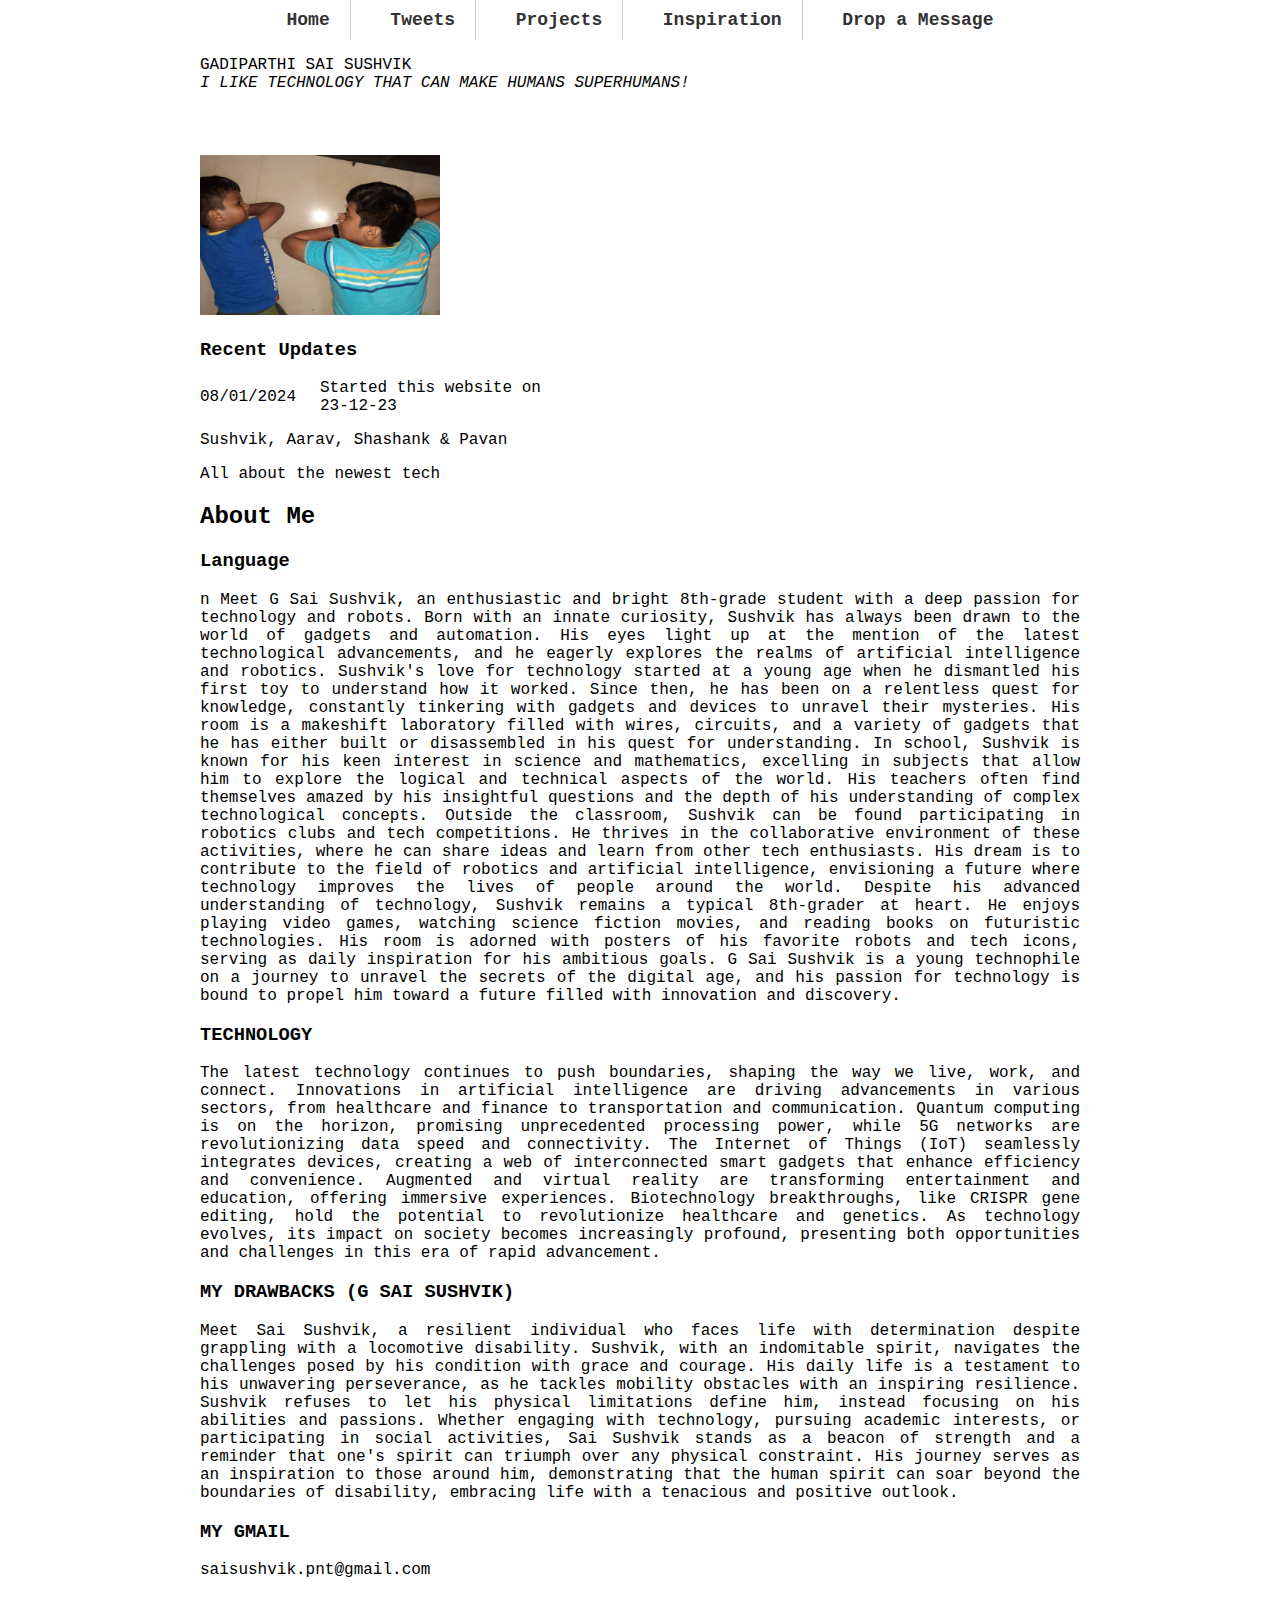
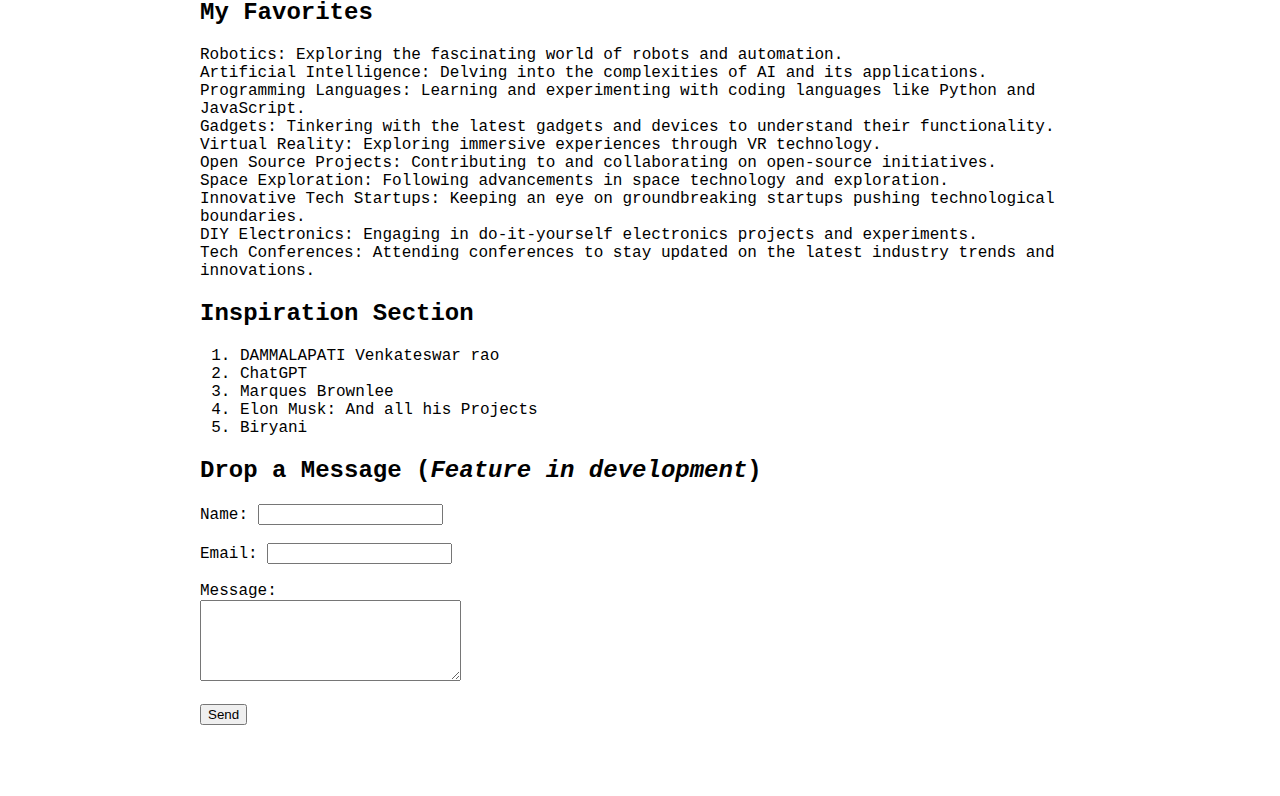
==== index.html @ b5913044 "Update index.html" ====
<!DOCTYPE html>

<html lang="en">
    <head>
        <title>Sushvik Gadiparthi who is born on 12 july 2009</title>
        <!-- ADD IMAGE -->
        <link rel="shortcut icon" href="images/family.png" type="image/png">
        <link rel="stylesheet" href="style.css">
        <style>
            body {
                font-family: 'Monaco', monospace;
            }
        </style>
        
    </head>

    <body>
    



    <!-- ADD SECTIONS AS DESCRIBED ABOVE -->
    <header>
    <nav>
      <ul>
        <li><a href="#home">Home</a></li>
        <li><a href="#tweets">Tweets</a></li>
        <li><a href="#projects">Projects</a></li>
        <li><a href="#inspiration">Inspiration</a></li>
        <li><a href="#message">Drop a Message</a></li>
      </ul>
    </nav>
    </header>
   
    
    <!-- HOME SECTION -->
    <section id="home">
        <!-- <h2>Home</h2> -->
      
        
          
          <!-- <h3>Introduction</h3> -->
          <p>
              GADIPARTHI SAI SUSHVIK <br>
           <em>I LIKE TECHNOLOGY THAT CAN MAKE HUMANS SUPERHUMANS!</em> 
          </p>
        </div>
      
        <div class="social-media">
          <!-- <h3>Social Media</h3> -->
          <ul class="social-media">
            <li><a href="https://twitter.com/sha0nk" style="background-image: url('Images/twitter.png')"><span class="sr-only">Twitter</span></a></li>
            <li><a href="https://github.com/shashankyld" style="background-image: url('Images/github.png')"><span class="sr-only">GitHub</span></a></li>
            <li><a href="https://www.linkedin.com/in/shashank-dammalapati-03169b145/" style="background-image: url('Images/linkedin.png')"><span class="sr-only">LinkedIn</span></a></li>
            <li><a href="https://www.instagram.com/shashank4pi/" style="background-image: url('Images/instagram.png')"><span class="sr-only">Instagram</span></a></li>
            <li><a href="https://open.spotify.com/show/6cfYcoQQenVXiGFyxjWpWr" style="background-image: url('Images/spotify.png')"><span class="sr-only">Spotify</span></a></li>
          </ul>
          
        </div>
      <img src="images/family.jpg" alt="Family" class="profile-image" width="240" height="160">

      <!-- Add an image -->

      

        <div class="timeline">
          <h3>Recent Updates</h3>
          <ul>
            <li>
              <span class="date">08/01/2024 </span> <br>
              <p>Started this website on<br> 23-12-23
            </li>
            
          </ul>
        </div>
      
        
         
          <ul>
            <li>
              
                
            

                  


              

    
   
     
    </div>
    <p class="authors">Sushvik, Aarav, Shashank & Pavan</p>
    <p class="description">All about the newest tech</p>
  </div>
</li>

              </div>
            </li>
            <li>
              
           
                
           
              </div>
            </li>
            <li>
              
             
              
        
            </li>
          </ul>
        </div>
        </section>

        <!-- TWEETS SECTION  -->

<!--         <section id="tweets">
            <h2>Tweets</h2>
            <div class="tweet">
              <img src="https://placehold.it/50x50" alt="Twitter profile picture">
              <div class="tweet-content">
                <p class="tweet-text">Lorem ipsum dolor sit amet, consectetur adipiscing elit. Sed ac velit enim. Morbi ac lorem sapien.</p>
                <p class="tweet-date">April 5, 2023</p>
              </div>
            </div>
            <div class="tweet">
              <img src="https://placehold.it/50x50" alt="Twitter profile picture">
              <div class="tweet-content">
                <p class="tweet-text">Pellentesque mollis lobortis augue, nec eleifend augue iaculis in. Praesent tincidunt enim elit, a tincidunt ex mollis vel.</p>
                <p class="tweet-date">April 3, 2023</p>
              </div>
            </div>
          </section>
 -->
<section id="About Me">
    <h2>About Me</h2>
    <div class="About Me">
        <h3>Language </h3>
        <p class="text"> n
            Meet G Sai Sushvik, an enthusiastic and bright 8th-grade student with a deep passion for technology and robots. Born with an innate curiosity, Sushvik has always been drawn to the world of gadgets and automation. His eyes light up at the mention of the latest technological advancements, and he eagerly explores the realms of artificial intelligence and robotics.

Sushvik's love for technology started at a young age when he dismantled his first toy to understand how it worked. Since then, he has been on a relentless quest for knowledge, constantly tinkering with gadgets and devices to unravel their mysteries. His room is a makeshift laboratory filled with wires, circuits, and a variety of gadgets that he has either built or disassembled in his quest for understanding.

In school, Sushvik is known for his keen interest in science and mathematics, excelling in subjects that allow him to explore the logical and technical aspects of the world. His teachers often find themselves amazed by his insightful questions and the depth of his understanding of complex technological concepts.

Outside the classroom, Sushvik can be found participating in robotics clubs and tech competitions. He thrives in the collaborative environment of these activities, where he can share ideas and learn from other tech enthusiasts. His dream is to contribute to the field of robotics and artificial intelligence, envisioning a future where technology improves the lives of people around the world.

Despite his advanced understanding of technology, Sushvik remains a typical 8th-grader at heart. He enjoys playing video games, watching science fiction movies, and reading books on futuristic technologies. His room is adorned with posters of his favorite robots and tech icons, serving as daily inspiration for his ambitious goals.

G Sai Sushvik is a young technophile on a journey to unravel the secrets of the digital age, and his passion for technology is bound to propel him toward a future filled with innovation and discovery.
        </p>
        <h3>TECHNOLOGY</h3>
        <p class="text" >
            The latest technology continues to push boundaries, shaping the way we live, work, and connect. Innovations in artificial intelligence are driving advancements in various sectors, from healthcare and finance to transportation and communication. Quantum computing is on the horizon, promising unprecedented processing power, while 5G networks are revolutionizing data speed and connectivity. The Internet of Things (IoT) seamlessly integrates devices, creating a web of interconnected smart gadgets that enhance efficiency and convenience. Augmented and virtual reality are transforming entertainment and education, offering immersive experiences. Biotechnology breakthroughs, like CRISPR gene editing, hold the potential to revolutionize healthcare and genetics. As technology evolves, its impact on society becomes increasingly profound, presenting both opportunities and challenges in this era of rapid advancement.

            

            
        </p>
        <h3>MY DRAWBACKS (G SAI SUSHVIK)</h3>
        <p class="text">
           Meet Sai Sushvik, a resilient individual who faces life with determination despite grappling with a locomotive disability. Sushvik, with an indomitable spirit, navigates the challenges posed by his condition with grace and courage. His daily life is a testament to his unwavering perseverance, as he tackles mobility obstacles with an inspiring resilience. Sushvik refuses to let his physical limitations define him, instead focusing on his abilities and passions. Whether engaging with technology, pursuing academic interests, or participating in social activities, Sai Sushvik stands as a beacon of strength and a reminder that one's spirit can triumph over any physical constraint. His journey serves as an inspiration to those around him, demonstrating that the human spirit can soar beyond the boundaries of disability, embracing life with a tenacious and positive outlook.
        </p>
        <h3>MY GMAIL</h3>
        <p class="text">
            saisushvik.pnt@gmail.com
           </p>
    </div>
</section>


<!-- MY FAVORITES SECTION -->
<section id="favorites">
    <h2>My Favorites</h2>
    <div class="favorites-list">
        <ul>
            <li>Robotics: Exploring the fascinating world of robots and automation.</li>
            <li>Artificial Intelligence: Delving into the complexities of AI and its applications.</li>
            <li>Programming Languages: Learning and experimenting with coding languages like Python and JavaScript.</li>
            <li>Gadgets: Tinkering with the latest gadgets and devices to understand their functionality.</li>
            <li>Virtual Reality: Exploring immersive experiences through VR technology.</li>
            <li>Open Source Projects: Contributing to and collaborating on open-source initiatives.</li>
            <li>Space Exploration: Following advancements in space technology and exploration.</li>
            <li>Innovative Tech Startups: Keeping an eye on groundbreaking startups pushing technological boundaries.</li>
            <li>DIY Electronics: Engaging in do-it-yourself electronics projects and experiments.</li>
            <li>Tech Conferences: Attending conferences to stay updated on the latest industry trends and innovations.</li>
        </ul>
    </div>
</section>

          
        
    <!-- INSPIRATION SECTION  -->
    <section id="inspiration">
        <h2>Inspiration Section</h2>
        <ol>
          <li>DAMMALAPATI Venkateswar rao</li>
          <li>ChatGPT</li>
          <li>Marques Brownlee</li>
          <li>Elon Musk: And all his Projects</li>
          <li>Biryani</li>
        </ol>
      </section>
      
<!-- DROP A MESSAGE SECTION  -->
<section id="message">
    <h2>Drop a Message (<em>Feature in development</em>) </h2>
    <form action="send_email.php" method="post">
        <label for="name">Name:</label>
        <input type="text" id="name" name="name" required><br><br>
        <label for="email">Email:</label>
        <input type="email" id="email" name="email" required><br><br>
        <label for="message">Message:</label><br>
        <textarea id="message" name="message" rows="5" cols="30" required></textarea><br><br>
        <input type="submit" value="Send">
    </form>
</section>


    </body>

</html>
---- style.css ----
body {
  /* margin-top: 100px; */
  margin:0 200px;
}

.intro {
  margin-top: 20px;

}

p {
  text-align: justify;
}

nav ul {
    list-style: none;
    margin: 0;
    padding: 0;
    text-align: center;
  }
  
  nav li {
    display: inline-block;
    margin: 0 10px;
    border-right: 1px solid #ccc;
    padding-right: 10px;
  }
  
  nav li:last-child {
    border-right: none;
    padding-right: 0;
  }
  
  nav a {
    display: block;
    text-decoration: none;
    color: #333;
    font-size: 18px;
    font-weight: bold;
    padding: 10px;
    border-radius: 5px;
  }
  
  nav a:hover {
    background-color: #333;
    color: #fff;
  }
  
  .intro {
    display: flex;
    align-items: normal;
  }
  
  .intro img {
    height: auto; 
    width: 50px; /* set the size of the image */
    
    margin-right: 20px; /* add some margin to the right to separate the image from the text */
  }


  .social-media {
    display: flex;
    flex-direction: row;
  }
  
  ul {
    list-style-type: none;
    margin: 10;
    padding: 0;
  }
  
  li {
    margin-right: 20px;
  }
  
  .social-media li {
    display: inline-block;
    margin: 10 0px;
  }
  
  .social-media a {
    display: block;
    width: 15px;
    height: 15px;
    background-repeat: no-repeat;
    background-size: contain;
    text-indent: -9999px;
  }
  
  .social-media a:hover {
    opacity: 0.7;
  }
  

  /* .sr-only {
    position: absolute !important;
    height: 1px;
    width: 1px;
    overflow: hidden;
    clip: rect(1px, 1px, 1px, 1px);
    white-space: nowrap;
  }
   */

  .timeline li {
    display: block;
    margin-bottom: 8px; /* optional spacing between items */
  }
  
  .timeline li * {
    display: inline-block;
  }
  
  .timeline li p {
    margin: 0; /* set margin to 0 */
  }

  .timeline li {
  display: flex;
  align-items: center;
  margin-bottom: 10px;
}

.timeline li .date {
  flex: 0 0 100px;
}

.timeline li p {
  margin-left: 20px;
}

  .paper-details {
    display: inline-block;
    width: calc(100% - 150px); /* adjust the width as per your requirements */
    vertical-align: top;
  }
  
  .paper-image {
    display: inline-block;
    width: 150px; /* adjust the width as per your requirements */
    vertical-align: top;
  }
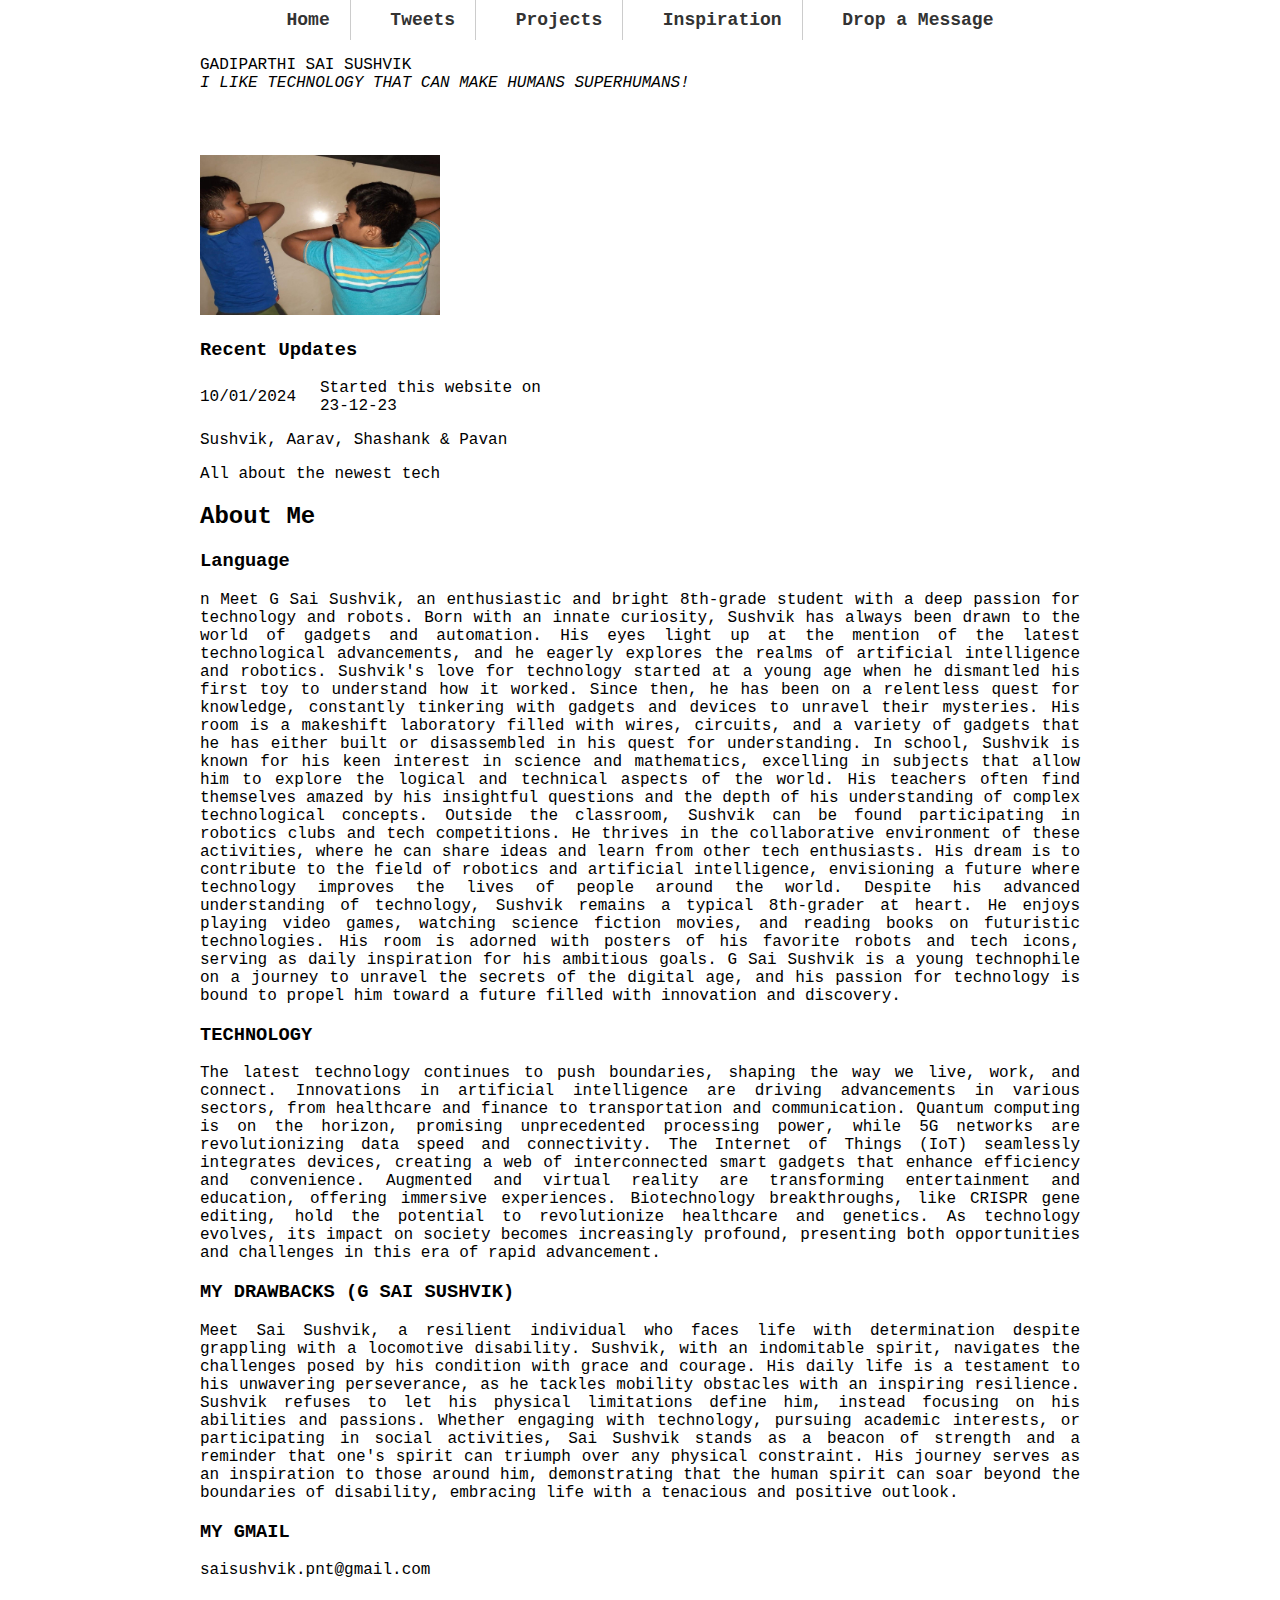
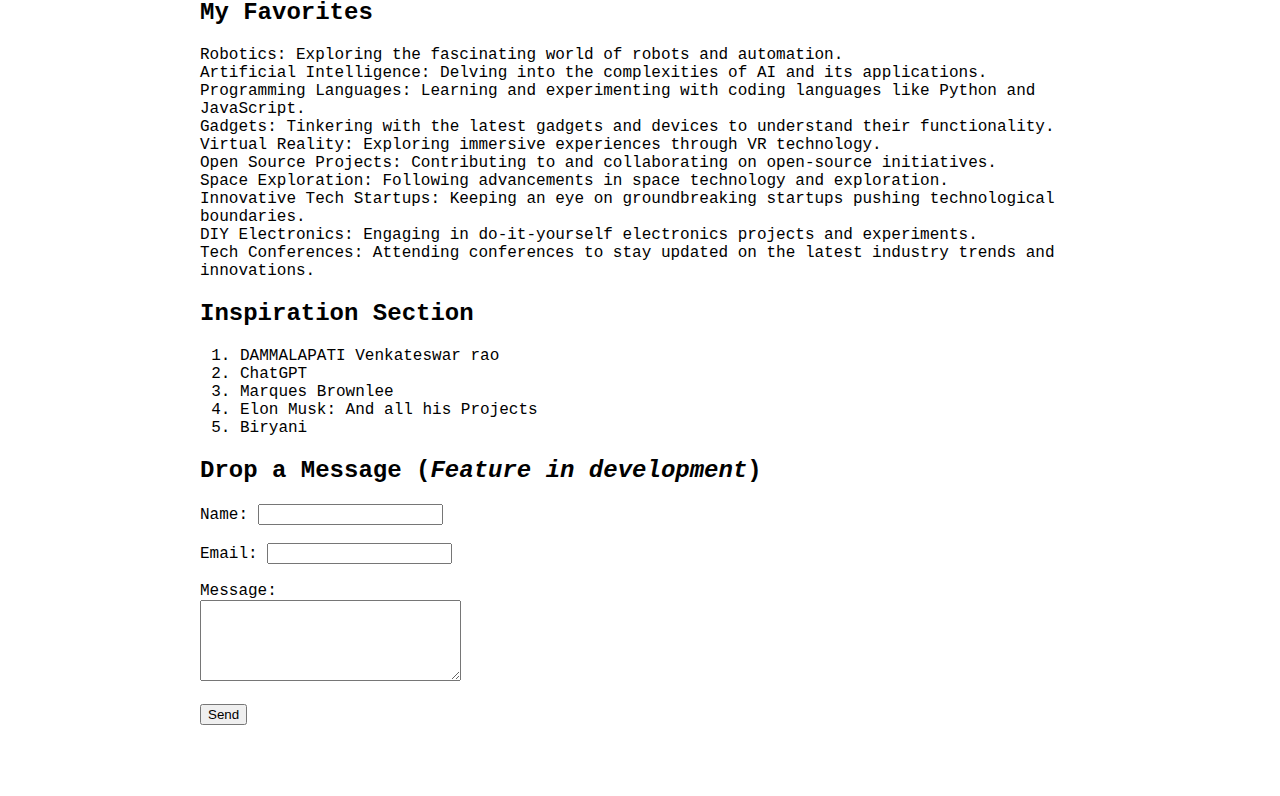
==== commit 14cdef65: "Update index.html" ====
--- a/index.html
+++ b/index.html
@@ -69,7 +69,7 @@
           <h3>Recent Updates</h3>
           <ul>
             <li>
-              <span class="date">08/01/2024 </span> <br>
+              <span class="date">10/01/2024 </span> <br>
               <p>Started this website on<br> 23-12-23
             </li>
             
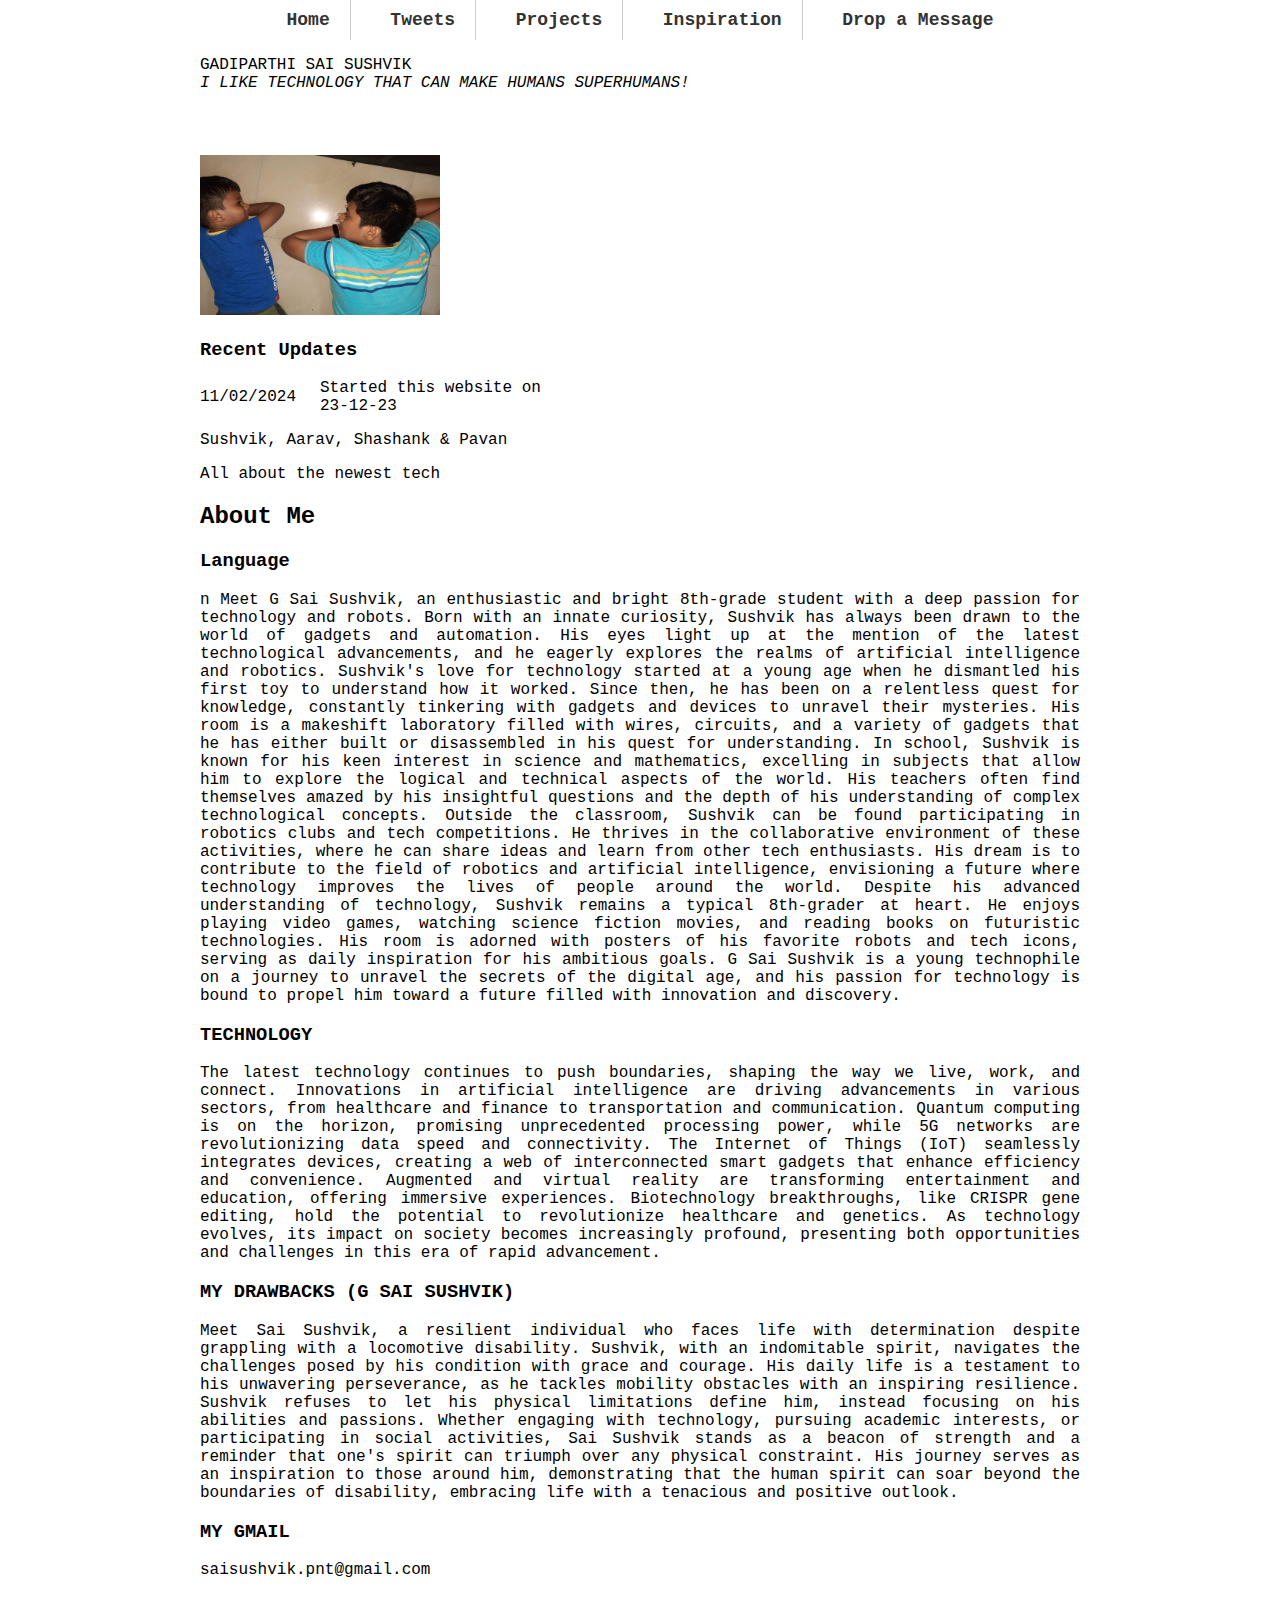
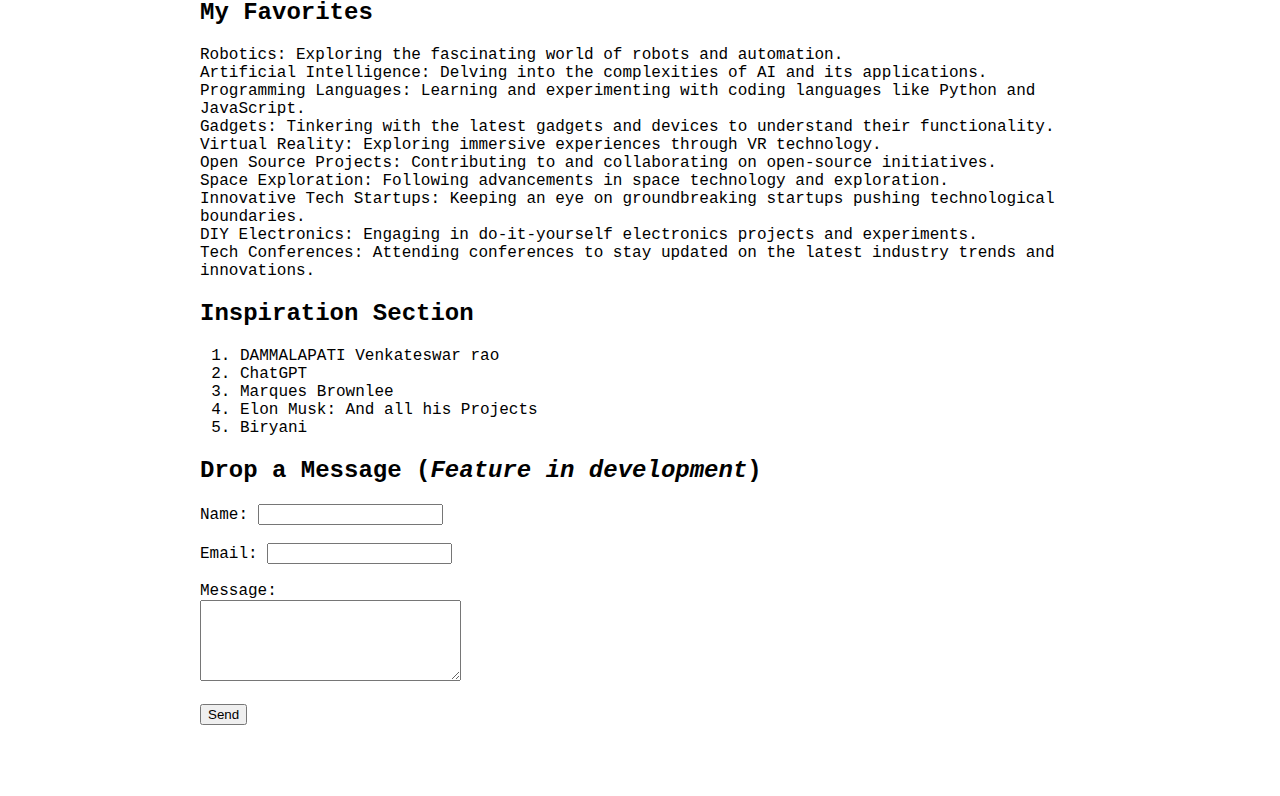
==== commit 3eb498f6: "Update index.html on (11/02/24)" ====
--- a/index.html
+++ b/index.html
@@ -69,7 +69,7 @@
           <h3>Recent Updates</h3>
           <ul>
             <li>
-              <span class="date">10/01/2024 </span> <br>
+              <span class="date">11/02/2024 </span> <br>
               <p>Started this website on<br> 23-12-23
             </li>
             
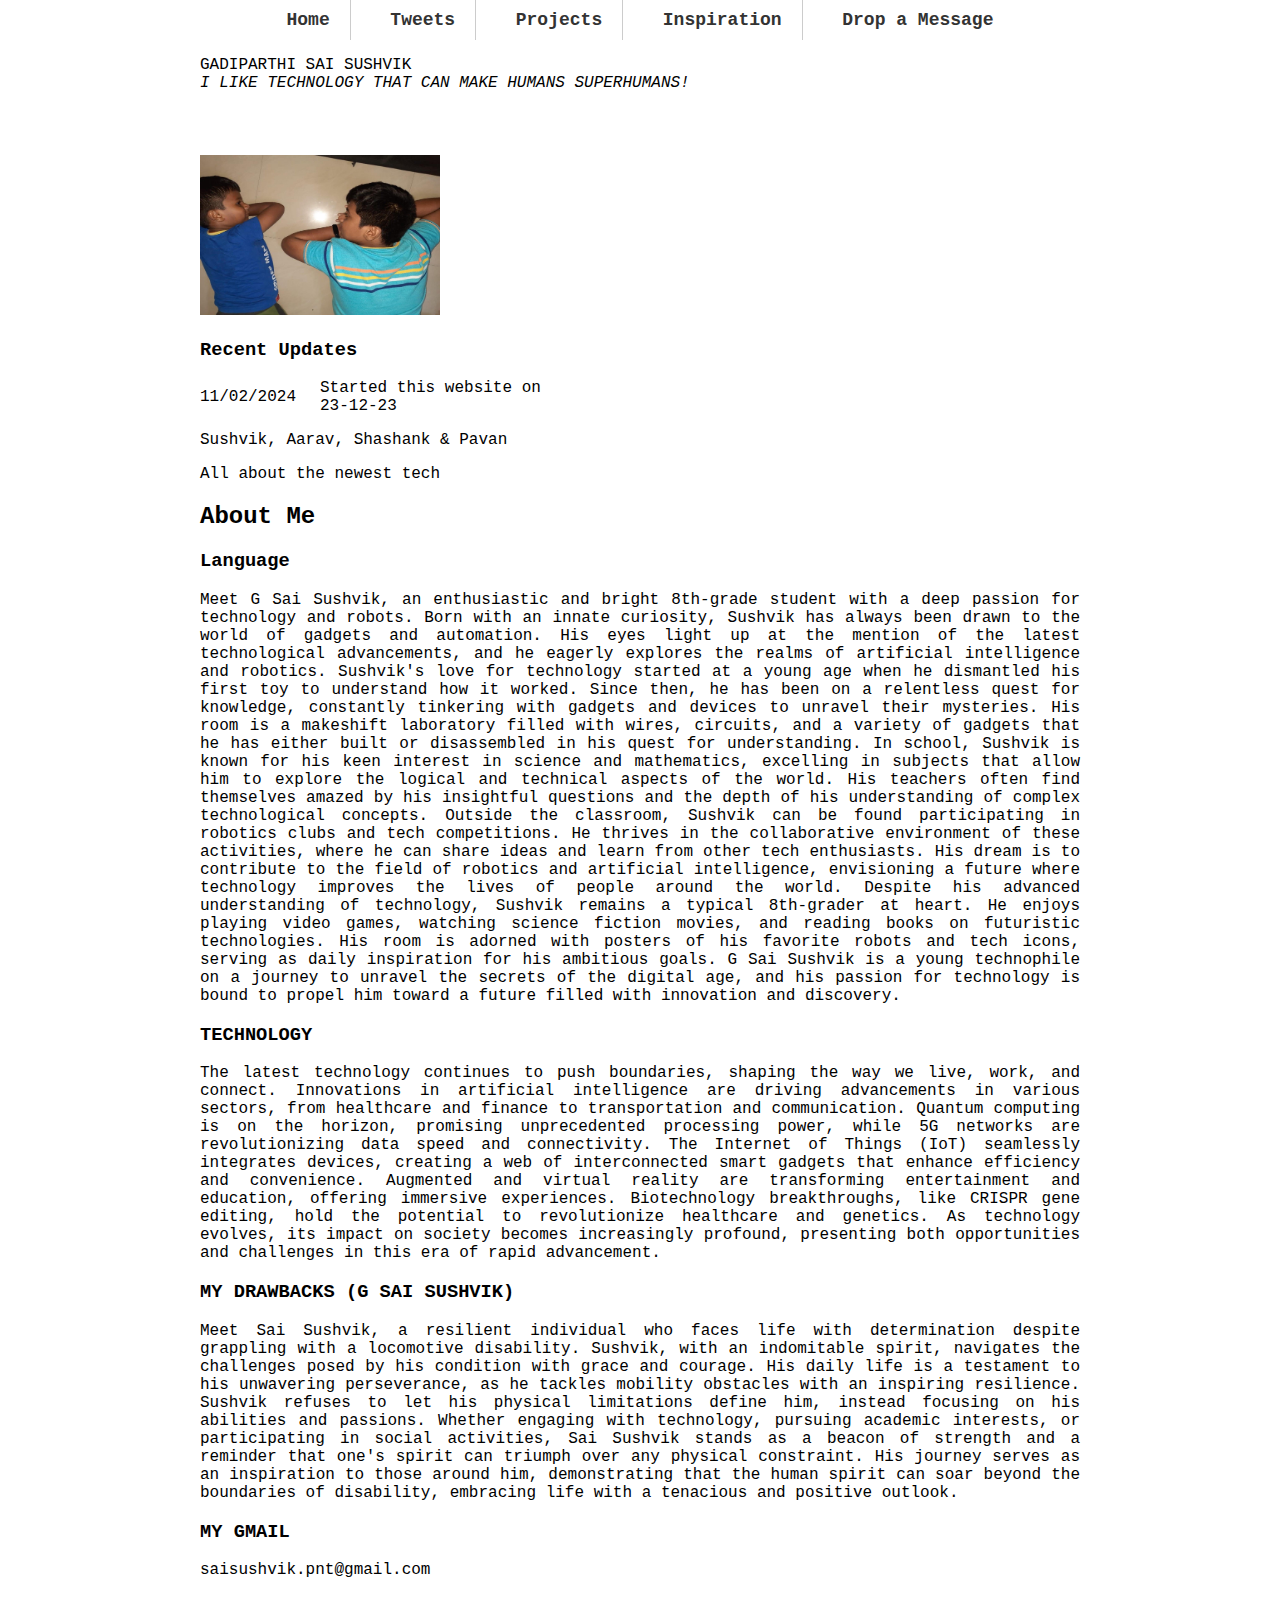
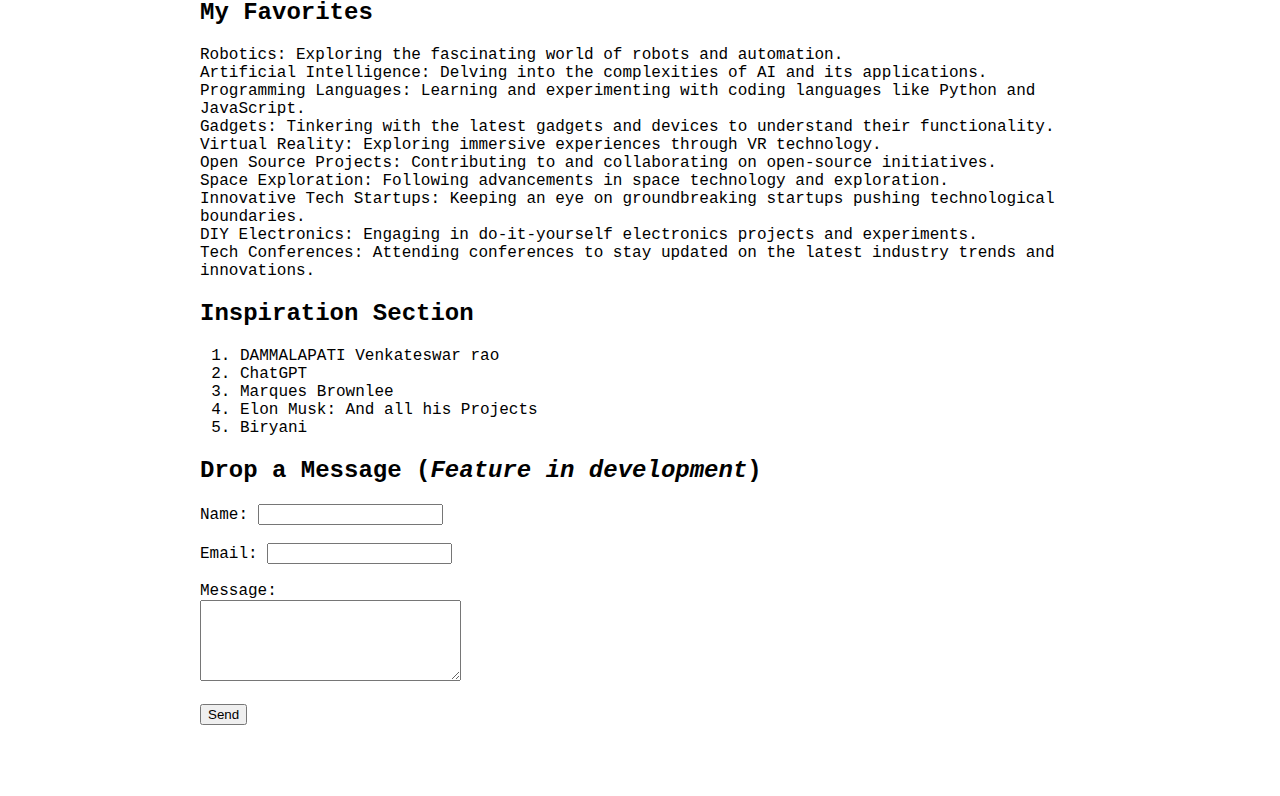
==== commit 1f1a2948: "Update index.html" ====
--- a/index.html
+++ b/index.html
@@ -141,7 +141,7 @@
     <h2>About Me</h2>
     <div class="About Me">
         <h3>Language </h3>
-        <p class="text"> n
+        <p class="text">
             Meet G Sai Sushvik, an enthusiastic and bright 8th-grade student with a deep passion for technology and robots. Born with an innate curiosity, Sushvik has always been drawn to the world of gadgets and automation. His eyes light up at the mention of the latest technological advancements, and he eagerly explores the realms of artificial intelligence and robotics.
 
 Sushvik's love for technology started at a young age when he dismantled his first toy to understand how it worked. Since then, he has been on a relentless quest for knowledge, constantly tinkering with gadgets and devices to unravel their mysteries. His room is a makeshift laboratory filled with wires, circuits, and a variety of gadgets that he has either built or disassembled in his quest for understanding.
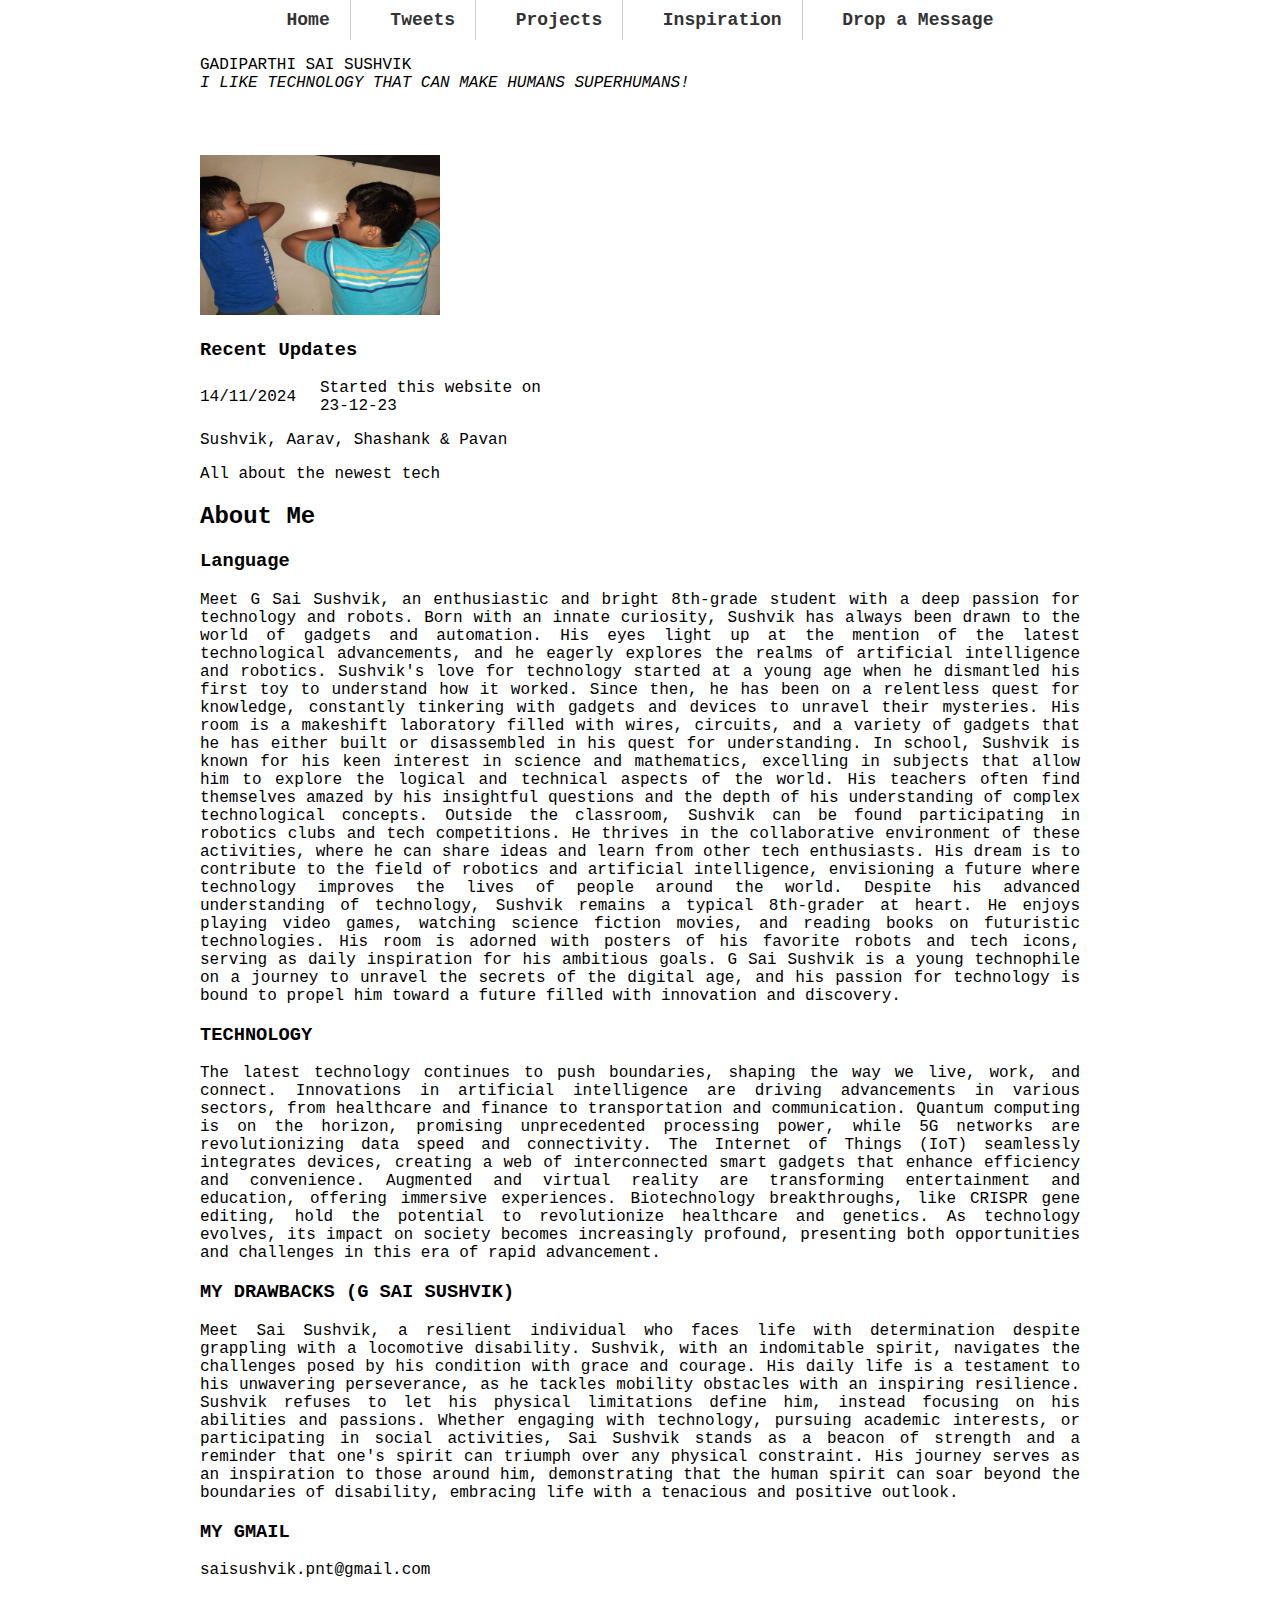
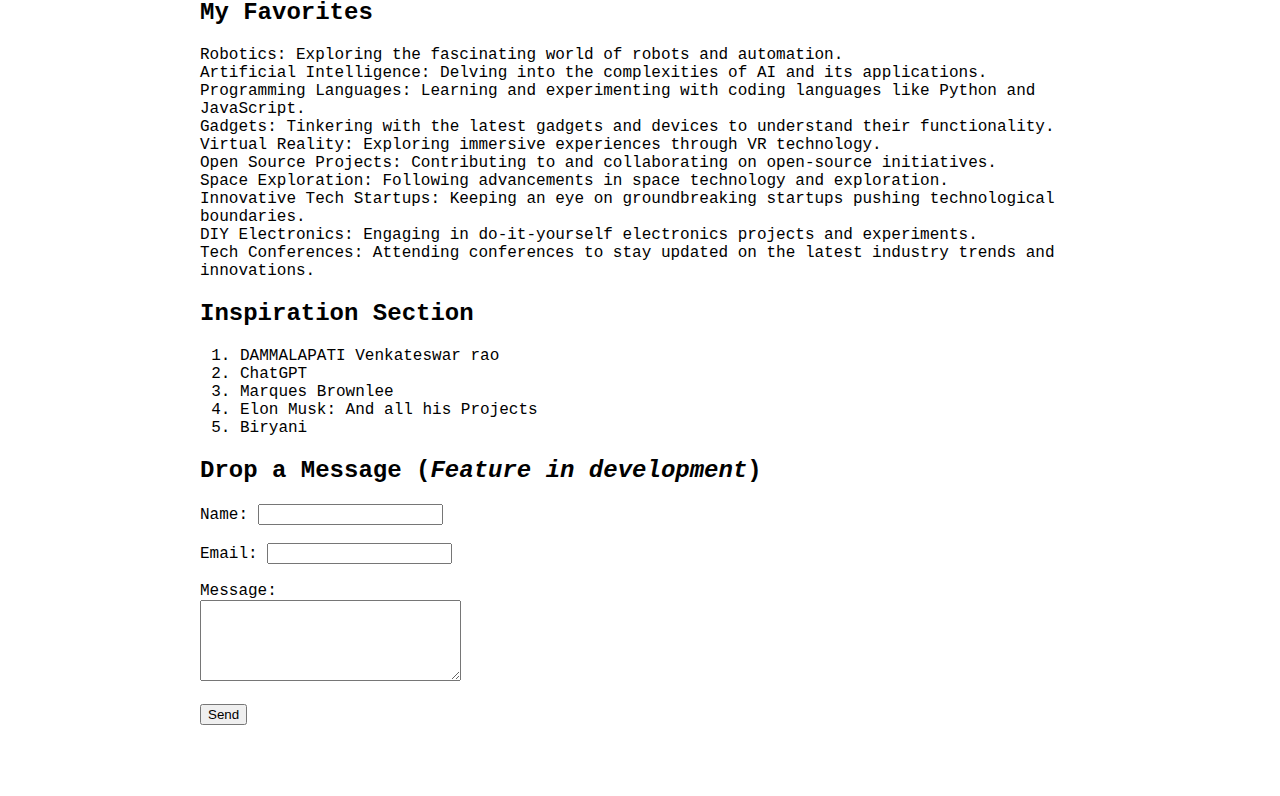
==== commit 3c0763ec: "Update index.html" ====
--- a/index.html
+++ b/index.html
@@ -69,7 +69,7 @@
           <h3>Recent Updates</h3>
           <ul>
             <li>
-              <span class="date">11/02/2024 </span> <br>
+              <span class="date">14/11/2024 </span> <br>
               <p>Started this website on<br> 23-12-23
             </li>
             
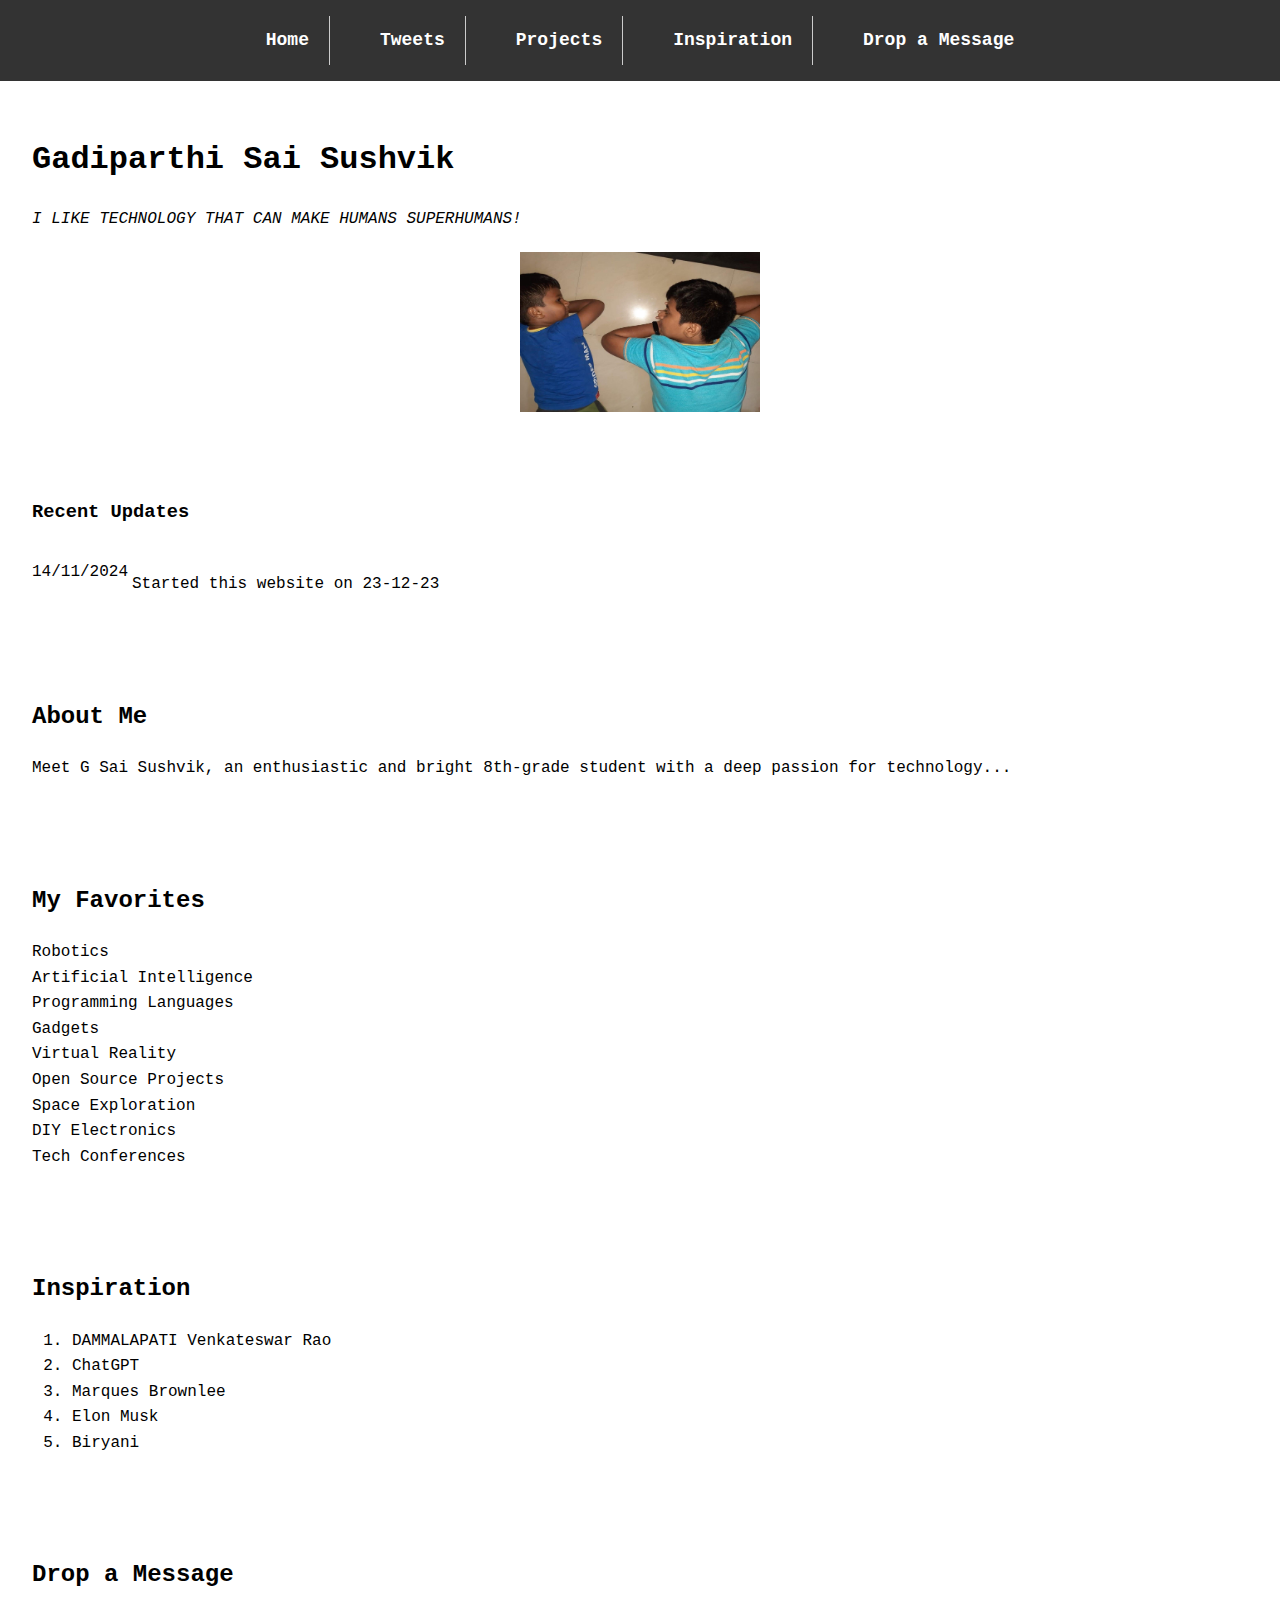
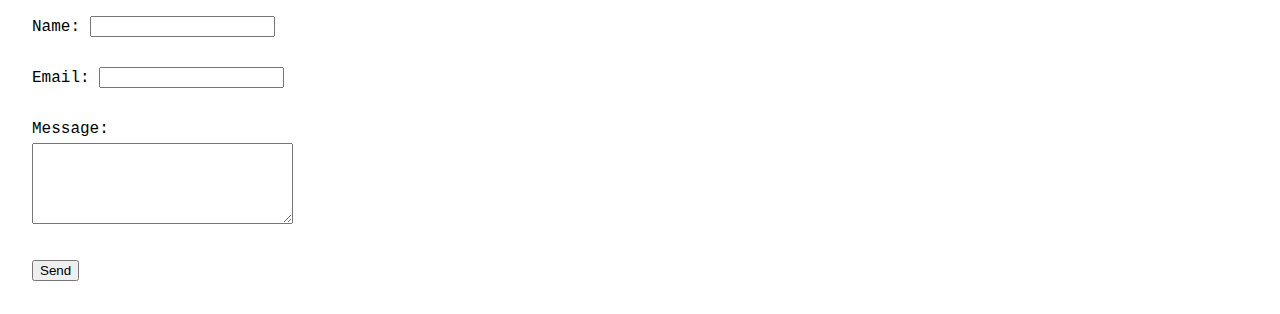
==== commit 7bf81281: "Update index.html" ====
--- a/index.html
+++ b/index.html
@@ -1,227 +1,141 @@
-    
+<!DOCTYPE html>
+<html lang="en">
+<head>
+    <meta charset="UTF-8">
+    <meta name="viewport" content="width=device-width, initial-scale=1.0">
+    <title>Sushvik Gadiparthi - A Journey into Technology</title>
+    <link rel="shortcut icon" href="images/family.png" type="image/png">
+    <link rel="stylesheet" href="style.css">
+    <style>
+        body {
+            font-family: 'Monaco', monospace;
+            margin: 0;
+            padding: 0;
+            line-height: 1.6;
+        }
+        header {
+            background: #333;
+            color: #fff;
+            padding: 1rem 0;
+        }
+        header nav ul {
+            list-style: none;
+            display: flex;
+            justify-content: center;
+            gap: 20px;
+            padding: 0;
+        }
+        header nav ul li {
+            display: inline;
+        }
+        header nav ul li a {
+            color: #fff;
+            text-decoration: none;
+        }
+        .profile-image {
+            display: block;
+            margin: 20px auto;
+        }
+        .social-media ul {
+            display: flex;
+            gap: 15px;
+            justify-content: center;
+            list-style: none;
+            padding: 0;
+        }
+        .social-media ul li a {
+            text-decoration: none;
+        }
+        section {
+            padding: 2rem;
+        }
+        .favorites-list ul {
+            list-style: disc;
+            padding-left: 20px;
+        }
+    </style>
+</head>
+<body>
+    <header>
+        <nav>
+            <ul>
+                <li><a href="#home">Home</a></li>
+                <li><a href="#tweets">Tweets</a></li>
+                <li><a href="#projects">Projects</a></li>
+                <li><a href="#inspiration">Inspiration</a></li>
+                <li><a href="#message">Drop a Message</a></li>
+            </ul>
+        </nav>
+    </header>
 
-<!DOCTYPE html>
-
-<html lang="en">
-    <head>
-        <title>Sushvik Gadiparthi who is born on 12 july 2009</title>
-        <!-- ADD IMAGE -->
-        <link rel="shortcut icon" href="images/family.png" type="image/png">
-        <link rel="stylesheet" href="style.css">
-        <style>
-            body {
-                font-family: 'Monaco', monospace;
-            }
-        </style>
-        
-    </head>
-
-    <body>
-    
-
-
-
-    <!-- ADD SECTIONS AS DESCRIBED ABOVE -->
-    <header>
-    <nav>
-      <ul>
-        <li><a href="#home">Home</a></li>
-        <li><a href="#tweets">Tweets</a></li>
-        <li><a href="#projects">Projects</a></li>
-        <li><a href="#inspiration">Inspiration</a></li>
-        <li><a href="#message">Drop a Message</a></li>
-      </ul>
-    </nav>
-    </header>
-   
-    
-    <!-- HOME SECTION -->
-    <section id="home">
-        <!-- <h2>Home</h2> -->
-      
-        
-          
-          <!-- <h3>Introduction</h3> -->
-          <p>
-              GADIPARTHI SAI SUSHVIK <br>
-           <em>I LIKE TECHNOLOGY THAT CAN MAKE HUMANS SUPERHUMANS!</em> 
-          </p>
-        </div>
-      
-        <div class="social-media">
-          <!-- <h3>Social Media</h3> -->
-          <ul class="social-media">
-            <li><a href="https://twitter.com/sha0nk" style="background-image: url('Images/twitter.png')"><span class="sr-only">Twitter</span></a></li>
-            <li><a href="https://github.com/shashankyld" style="background-image: url('Images/github.png')"><span class="sr-only">GitHub</span></a></li>
-            <li><a href="https://www.linkedin.com/in/shashank-dammalapati-03169b145/" style="background-image: url('Images/linkedin.png')"><span class="sr-only">LinkedIn</span></a></li>
-            <li><a href="https://www.instagram.com/shashank4pi/" style="background-image: url('Images/instagram.png')"><span class="sr-only">Instagram</span></a></li>
-            <li><a href="https://open.spotify.com/show/6cfYcoQQenVXiGFyxjWpWr" style="background-image: url('Images/spotify.png')"><span class="sr-only">Spotify</span></a></li>
-          </ul>
-          
-        </div>
-      <img src="images/family.jpg" alt="Family" class="profile-image" width="240" height="160">
-
-      <!-- Add an image -->
-
-      
-
-        <div class="timeline">
-          <h3>Recent Updates</h3>
-          <ul>
-            <li>
-              <span class="date">14/11/2024 </span> <br>
-              <p>Started this website on<br> 23-12-23
-            </li>
-            
-          </ul>
-        </div>
-      
-        
-         
-          <ul>
-            <li>
-              
-                
-            
-
-                  
-
-
-              
-
-    
-   
-     
-    </div>
-    <p class="authors">Sushvik, Aarav, Shashank & Pavan</p>
-    <p class="description">All about the newest tech</p>
-  </div>
-</li>
-
-              </div>
-            </li>
-            <li>
-              
-           
-                
-           
-              </div>
-            </li>
-            <li>
-              
-             
-              
-        
-            </li>
-          </ul>
-        </div>
+    <main>
+        <section id="home">
+            <h1>Gadiparthi Sai Sushvik</h1>
+            <p><em>I LIKE TECHNOLOGY THAT CAN MAKE HUMANS SUPERHUMANS!</em></p>
+            <img src="images/family.jpg" alt="Family" class="profile-image" width="240" height="160">
+            <div class="social-media">
+                <ul>
+                    <li><a href="https://twitter.com/sha0nk">Twitter</a></li>
+                    <li><a href="https://github.com/shashankyld">GitHub</a></li>
+                    <li><a href="https://www.linkedin.com/in/shashank-dammalapati-03169b145/">LinkedIn</a></li>
+                    <li><a href="https://www.instagram.com/shashank4pi/">Instagram</a></li>
+                    <li><a href="https://open.spotify.com/show/6cfYcoQQenVXiGFyxjWpWr">Spotify</a></li>
+                </ul>
+            </div>
+            <div class="timeline">
+                <h3>Recent Updates</h3>
+                <ul>
+                    <li>
+                        <span class="date">14/11/2024</span><br>
+                        Started this website on 23-12-23
+                    </li>
+                </ul>
+            </div>
         </section>
 
-        <!-- TWEETS SECTION  -->
+        <section id="about-me">
+            <h2>About Me</h2>
+            <p>Meet G Sai Sushvik, an enthusiastic and bright 8th-grade student with a deep passion for technology...</p>
+        </section>
 
-<!--         <section id="tweets">
-            <h2>Tweets</h2>
-            <div class="tweet">
-              <img src="https://placehold.it/50x50" alt="Twitter profile picture">
-              <div class="tweet-content">
-                <p class="tweet-text">Lorem ipsum dolor sit amet, consectetur adipiscing elit. Sed ac velit enim. Morbi ac lorem sapien.</p>
-                <p class="tweet-date">April 5, 2023</p>
-              </div>
-            </div>
-            <div class="tweet">
-              <img src="https://placehold.it/50x50" alt="Twitter profile picture">
-              <div class="tweet-content">
-                <p class="tweet-text">Pellentesque mollis lobortis augue, nec eleifend augue iaculis in. Praesent tincidunt enim elit, a tincidunt ex mollis vel.</p>
-                <p class="tweet-date">April 3, 2023</p>
-              </div>
-            </div>
-          </section>
- -->
-<section id="About Me">
-    <h2>About Me</h2>
-    <div class="About Me">
-        <h3>Language </h3>
-        <p class="text">
-            Meet G Sai Sushvik, an enthusiastic and bright 8th-grade student with a deep passion for technology and robots. Born with an innate curiosity, Sushvik has always been drawn to the world of gadgets and automation. His eyes light up at the mention of the latest technological advancements, and he eagerly explores the realms of artificial intelligence and robotics.
+        <section id="favorites">
+            <h2>My Favorites</h2>
+            <ul>
+                <li>Robotics</li>
+                <li>Artificial Intelligence</li>
+                <li>Programming Languages</li>
+                <li>Gadgets</li>
+                <li>Virtual Reality</li>
+                <li>Open Source Projects</li>
+                <li>Space Exploration</li>
+                <li>DIY Electronics</li>
+                <li>Tech Conferences</li>
+            </ul>
+        </section>
 
-Sushvik's love for technology started at a young age when he dismantled his first toy to understand how it worked. Since then, he has been on a relentless quest for knowledge, constantly tinkering with gadgets and devices to unravel their mysteries. His room is a makeshift laboratory filled with wires, circuits, and a variety of gadgets that he has either built or disassembled in his quest for understanding.
+        <section id="inspiration">
+            <h2>Inspiration</h2>
+            <ol>
+                <li>DAMMALAPATI Venkateswar Rao</li>
+                <li>ChatGPT</li>
+                <li>Marques Brownlee</li>
+                <li>Elon Musk</li>
+                <li>Biryani</li>
+            </ol>
+        </section>
 
-In school, Sushvik is known for his keen interest in science and mathematics, excelling in subjects that allow him to explore the logical and technical aspects of the world. His teachers often find themselves amazed by his insightful questions and the depth of his understanding of complex technological concepts.
-
-Outside the classroom, Sushvik can be found participating in robotics clubs and tech competitions. He thrives in the collaborative environment of these activities, where he can share ideas and learn from other tech enthusiasts. His dream is to contribute to the field of robotics and artificial intelligence, envisioning a future where technology improves the lives of people around the world.
-
-Despite his advanced understanding of technology, Sushvik remains a typical 8th-grader at heart. He enjoys playing video games, watching science fiction movies, and reading books on futuristic technologies. His room is adorned with posters of his favorite robots and tech icons, serving as daily inspiration for his ambitious goals.
-
-G Sai Sushvik is a young technophile on a journey to unravel the secrets of the digital age, and his passion for technology is bound to propel him toward a future filled with innovation and discovery.
-        </p>
-        <h3>TECHNOLOGY</h3>
-        <p class="text" >
-            The latest technology continues to push boundaries, shaping the way we live, work, and connect. Innovations in artificial intelligence are driving advancements in various sectors, from healthcare and finance to transportation and communication. Quantum computing is on the horizon, promising unprecedented processing power, while 5G networks are revolutionizing data speed and connectivity. The Internet of Things (IoT) seamlessly integrates devices, creating a web of interconnected smart gadgets that enhance efficiency and convenience. Augmented and virtual reality are transforming entertainment and education, offering immersive experiences. Biotechnology breakthroughs, like CRISPR gene editing, hold the potential to revolutionize healthcare and genetics. As technology evolves, its impact on society becomes increasingly profound, presenting both opportunities and challenges in this era of rapid advancement.
-
-            
-
-            
-        </p>
-        <h3>MY DRAWBACKS (G SAI SUSHVIK)</h3>
-        <p class="text">
-           Meet Sai Sushvik, a resilient individual who faces life with determination despite grappling with a locomotive disability. Sushvik, with an indomitable spirit, navigates the challenges posed by his condition with grace and courage. His daily life is a testament to his unwavering perseverance, as he tackles mobility obstacles with an inspiring resilience. Sushvik refuses to let his physical limitations define him, instead focusing on his abilities and passions. Whether engaging with technology, pursuing academic interests, or participating in social activities, Sai Sushvik stands as a beacon of strength and a reminder that one's spirit can triumph over any physical constraint. His journey serves as an inspiration to those around him, demonstrating that the human spirit can soar beyond the boundaries of disability, embracing life with a tenacious and positive outlook.
-        </p>
-        <h3>MY GMAIL</h3>
-        <p class="text">
-            saisushvik.pnt@gmail.com
-           </p>
-    </div>
-</section>
-
-
-<!-- MY FAVORITES SECTION -->
-<section id="favorites">
-    <h2>My Favorites</h2>
-    <div class="favorites-list">
-        <ul>
-            <li>Robotics: Exploring the fascinating world of robots and automation.</li>
-            <li>Artificial Intelligence: Delving into the complexities of AI and its applications.</li>
-            <li>Programming Languages: Learning and experimenting with coding languages like Python and JavaScript.</li>
-            <li>Gadgets: Tinkering with the latest gadgets and devices to understand their functionality.</li>
-            <li>Virtual Reality: Exploring immersive experiences through VR technology.</li>
-            <li>Open Source Projects: Contributing to and collaborating on open-source initiatives.</li>
-            <li>Space Exploration: Following advancements in space technology and exploration.</li>
-            <li>Innovative Tech Startups: Keeping an eye on groundbreaking startups pushing technological boundaries.</li>
-            <li>DIY Electronics: Engaging in do-it-yourself electronics projects and experiments.</li>
-            <li>Tech Conferences: Attending conferences to stay updated on the latest industry trends and innovations.</li>
-        </ul>
-    </div>
-</section>
-
-          
-        
-    <!-- INSPIRATION SECTION  -->
-    <section id="inspiration">
-        <h2>Inspiration Section</h2>
-        <ol>
-          <li>DAMMALAPATI Venkateswar rao</li>
-          <li>ChatGPT</li>
-          <li>Marques Brownlee</li>
-          <li>Elon Musk: And all his Projects</li>
-          <li>Biryani</li>
-        </ol>
-      </section>
-      
-<!-- DROP A MESSAGE SECTION  -->
-<section id="message">
-    <h2>Drop a Message (<em>Feature in development</em>) </h2>
-    <form action="send_email.php" method="post">
-        <label for="name">Name:</label>
-        <input type="text" id="name" name="name" required><br><br>
-        <label for="email">Email:</label>
-        <input type="email" id="email" name="email" required><br><br>
-        <label for="message">Message:</label><br>
-        <textarea id="message" name="message" rows="5" cols="30" required></textarea><br><br>
-        <input type="submit" value="Send">
-    </form>
-</section>
-
-
-    </body>
-
-</html>
+        <section id="message">
+            <h2>Drop a Message</h2>
+            <form action="send_email.php" method="post">
+                <label for="name">Name:</label>
+                <input type="text" id="name" name="name" required><br><br>
+                <label for="email">Email:</label>
+                <input type="email" id="email" name="email" required><br><br>
+                <label for="message">Message:</label><br>
+                <textarea id="message" name="message" rows="5" cols="30" required></textarea><br><br>
+                <input type="submit" value="Send">
+            </form>
+        </section>
+    </main>
+</body>
+</html>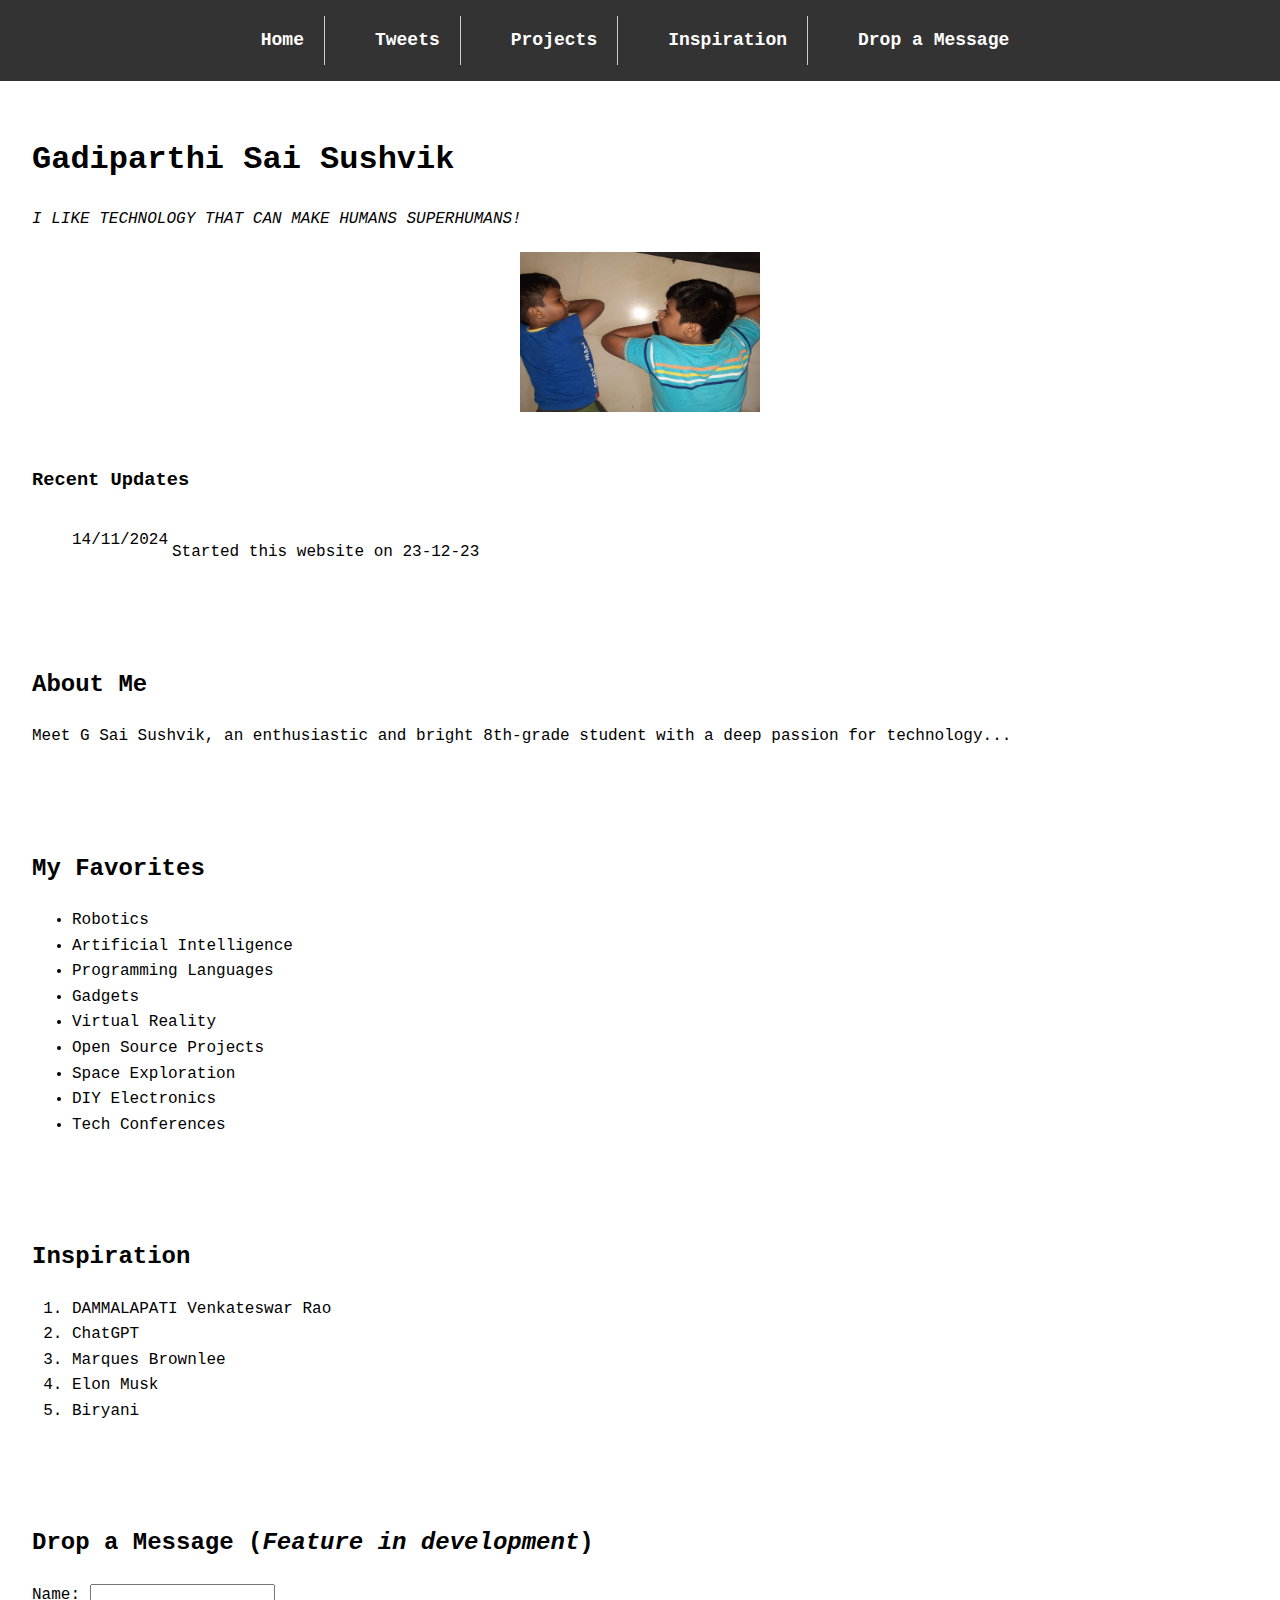
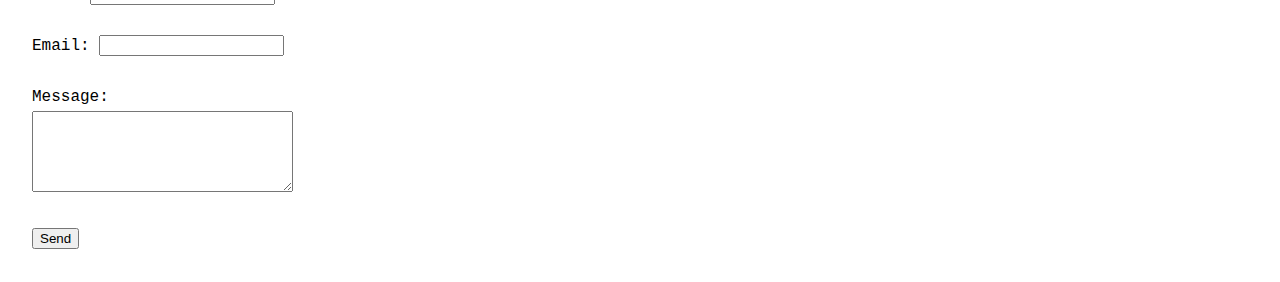
==== commit 18e621d2: "Update index.html" ====
--- a/index.html
+++ b/index.html
@@ -124,9 +124,10 @@
             </ol>
         </section>
 
+        <!-- Drop a Message Section -->
         <section id="message">
-            <h2>Drop a Message</h2>
-            <form action="send_email.php" method="post">
+            <h2>Drop a Message (<em>Feature in development</em>)</h2>
+            <form id="contactForm" action="send_email.php" method="post" onsubmit="return confirmSubmission()">
                 <label for="name">Name:</label>
                 <input type="text" id="name" name="name" required><br><br>
                 <label for="email">Email:</label>
@@ -137,5 +138,12 @@
             </form>
         </section>
     </main>
+
+    <script>
+        function confirmSubmission() {
+            // Display confirmation dialog
+            return confirm("Are you sure you want to send this message?");
+        }
+    </script>
 </body>
 </html>--- a/style.css
+++ b/style.css
@@ -1,143 +1,151 @@
+/* General Body Styling */
 body {
-  /* margin-top: 100px; */
-  margin:0 200px;
+  margin: 0 200px; /* Adjusts margin around the content */
 }
 
-.intro {
-  margin-top: 20px;
-
-}
-
+/* Text Styling */
 p {
   text-align: justify;
 }
 
+/* Navigation Styles */
 nav ul {
-    list-style: none;
-    margin: 0;
-    padding: 0;
-    text-align: center;
-  }
-  
-  nav li {
-    display: inline-block;
-    margin: 0 10px;
-    border-right: 1px solid #ccc;
-    padding-right: 10px;
-  }
-  
-  nav li:last-child {
-    border-right: none;
-    padding-right: 0;
-  }
-  
-  nav a {
-    display: block;
-    text-decoration: none;
-    color: #333;
-    font-size: 18px;
-    font-weight: bold;
-    padding: 10px;
-    border-radius: 5px;
-  }
-  
-  nav a:hover {
-    background-color: #333;
-    color: #fff;
-  }
-  
-  .intro {
-    display: flex;
-    align-items: normal;
-  }
-  
-  .intro img {
-    height: auto; 
-    width: 50px; /* set the size of the image */
-    
-    margin-right: 20px; /* add some margin to the right to separate the image from the text */
-  }
+  list-style: none;
+  margin: 0;
+  padding: 0;
+  text-align: center;
+}
 
+nav li {
+  display: inline-block;
+  margin: 0 10px;
+  border-right: 1px solid #ccc;
+  padding-right: 10px;
+}
 
-  .social-media {
-    display: flex;
-    flex-direction: row;
-  }
-  
-  ul {
-    list-style-type: none;
-    margin: 10;
-    padding: 0;
-  }
-  
-  li {
-    margin-right: 20px;
-  }
-  
-  .social-media li {
-    display: inline-block;
-    margin: 10 0px;
-  }
-  
-  .social-media a {
-    display: block;
-    width: 15px;
-    height: 15px;
-    background-repeat: no-repeat;
-    background-size: contain;
-    text-indent: -9999px;
-  }
-  
-  .social-media a:hover {
-    opacity: 0.7;
-  }
-  
+nav li:last-child {
+  border-right: none;
+}
 
-  /* .sr-only {
-    position: absolute !important;
-    height: 1px;
-    width: 1px;
-    overflow: hidden;
-    clip: rect(1px, 1px, 1px, 1px);
-    white-space: nowrap;
-  }
-   */
+nav a {
+  display: block;
+  text-decoration: none;
+  color: #333;
+  font-size: 18px;
+  font-weight: bold;
+  padding: 10px;
+  border-radius: 5px;
+}
 
-  .timeline li {
-    display: block;
-    margin-bottom: 8px; /* optional spacing between items */
-  }
-  
-  .timeline li * {
-    display: inline-block;
-  }
-  
-  .timeline li p {
-    margin: 0; /* set margin to 0 */
-  }
+nav a:hover {
+  background-color: #333;
+  color: #fff;
+}
 
-  .timeline li {
+/* Introduction Section */
+.intro {
+  display: flex;
+  align-items: flex-start; /* Align items at the top */
+  margin-top: 20px;
+}
+
+.intro img {
+  height: auto;
+  width: 50px;
+  margin-right: 20px;
+}
+
+/* Social Media Links */
+.social-media {
+  display: flex;
+  flex-direction: row;
+}
+
+.social-media ul {
+  list-style-type: none;
+  margin: 0;
+  padding: 0;
+}
+
+.social-media li {
+  display: inline-block;
+  margin-right: 20px;
+}
+
+.social-media a {
+  display: block;
+  width: 15px;
+  height: 15px;
+  background-repeat: no-repeat;
+  background-size: contain;
+  text-indent: -9999px; /* Hides text visually */
+}
+
+.social-media a:hover {
+  opacity: 0.7;
+}
+
+/* Timeline Section */
+.timeline li {
   display: flex;
   align-items: center;
   margin-bottom: 10px;
 }
 
 .timeline li .date {
-  flex: 0 0 100px;
+  flex: 0 0 100px; /* Fixed width for the date */
 }
 
 .timeline li p {
   margin-left: 20px;
 }
 
-  .paper-details {
-    display: inline-block;
-    width: calc(100% - 150px); /* adjust the width as per your requirements */
-    vertical-align: top;
+/* Paper Details Section */
+.paper-details {
+  display: inline-block;
+  width: calc(100% - 150px);
+  vertical-align: top;
+}
+
+.paper-image {
+  display: inline-block;
+  width: 150px;
+  vertical-align: top;
+}
+
+/* Accessibility (Uncomment if needed) */
+/*
+.sr-only {
+  position: absolute !important;
+  height: 1px;
+  width: 1px;
+  overflow: hidden;
+  clip: rect(1px, 1px, 1px, 1px);
+  white-space: nowrap;
+}
+*/
+
+/* Responsive Design */
+@media (max-width: 768px) {
+  body {
+    margin: 0 20px; /* Adjust margins for smaller screens */
   }
-  
-  .paper-image {
-    display: inline-block;
-    width: 150px; /* adjust the width as per your requirements */
-    vertical-align: top;
-  }+
+  nav li {
+    margin: 0 5px;
+  }
+
+  .intro {
+    flex-direction: column;
+    align-items: center;
+    text-align: center;
+  }
+
+  .intro img {
+    margin-bottom: 10px;
+  }
+
+  .social-media {
+    justify-content: center;
+  }
+}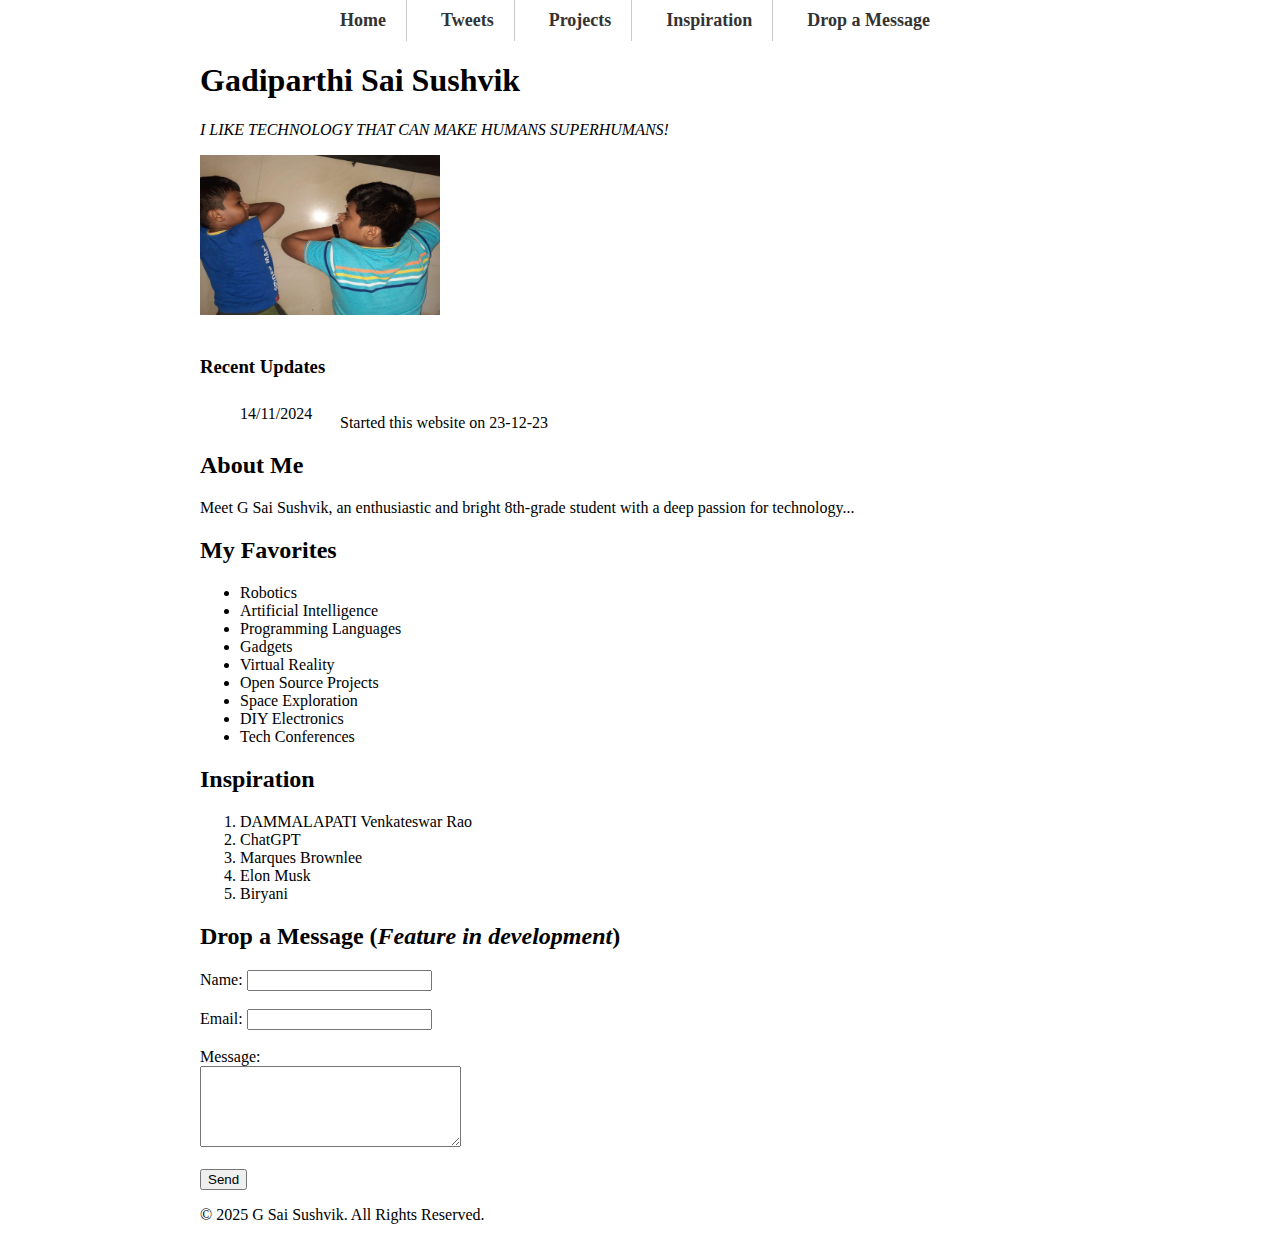
==== commit 1cd8d85f: "Update index.html 17\4/25" ====
--- a/index.html
+++ b/index.html
@@ -3,67 +3,20 @@
 <head>
     <meta charset="UTF-8">
     <meta name="viewport" content="width=device-width, initial-scale=1.0">
+    <meta name="description" content="The personal website of G Sai Sushvik, an 8th-grade technology enthusiast. Explore my projects, inspirations, and journey into technology.">
     <title>Sushvik Gadiparthi - A Journey into Technology</title>
     <link rel="shortcut icon" href="images/family.png" type="image/png">
     <link rel="stylesheet" href="style.css">
-    <style>
-        body {
-            font-family: 'Monaco', monospace;
-            margin: 0;
-            padding: 0;
-            line-height: 1.6;
-        }
-        header {
-            background: #333;
-            color: #fff;
-            padding: 1rem 0;
-        }
-        header nav ul {
-            list-style: none;
-            display: flex;
-            justify-content: center;
-            gap: 20px;
-            padding: 0;
-        }
-        header nav ul li {
-            display: inline;
-        }
-        header nav ul li a {
-            color: #fff;
-            text-decoration: none;
-        }
-        .profile-image {
-            display: block;
-            margin: 20px auto;
-        }
-        .social-media ul {
-            display: flex;
-            gap: 15px;
-            justify-content: center;
-            list-style: none;
-            padding: 0;
-        }
-        .social-media ul li a {
-            text-decoration: none;
-        }
-        section {
-            padding: 2rem;
-        }
-        .favorites-list ul {
-            list-style: disc;
-            padding-left: 20px;
-        }
-    </style>
 </head>
 <body>
     <header>
         <nav>
             <ul>
-                <li><a href="#home">Home</a></li>
-                <li><a href="#tweets">Tweets</a></li>
-                <li><a href="#projects">Projects</a></li>
-                <li><a href="#inspiration">Inspiration</a></li>
-                <li><a href="#message">Drop a Message</a></li>
+                <li><a href="#home" aria-label="Go to Home section">Home</a></li>
+                <li><a href="#tweets" aria-label="Go to Tweets section">Tweets</a></li>
+                <li><a href="#projects" aria-label="Go to Projects section">Projects</a></li>
+                <li><a href="#inspiration" aria-label="Go to Inspiration section">Inspiration</a></li>
+                <li><a href="#message" aria-label="Go to Drop a Message section">Drop a Message</a></li>
             </ul>
         </nav>
     </header>
@@ -72,14 +25,14 @@
         <section id="home">
             <h1>Gadiparthi Sai Sushvik</h1>
             <p><em>I LIKE TECHNOLOGY THAT CAN MAKE HUMANS SUPERHUMANS!</em></p>
-            <img src="images/family.jpg" alt="Family" class="profile-image" width="240" height="160">
+            <img src="images/family.jpg" alt="A family photo of Sushvik" class="profile-image" width="240" height="160">
             <div class="social-media">
                 <ul>
-                    <li><a href="https://twitter.com/sha0nk">Twitter</a></li>
-                    <li><a href="https://github.com/shashankyld">GitHub</a></li>
-                    <li><a href="https://www.linkedin.com/in/shashank-dammalapati-03169b145/">LinkedIn</a></li>
-                    <li><a href="https://www.instagram.com/shashank4pi/">Instagram</a></li>
-                    <li><a href="https://open.spotify.com/show/6cfYcoQQenVXiGFyxjWpWr">Spotify</a></li>
+                    <li><a href="https://twitter.com/sha0nk" target="_blank" rel="noopener noreferrer">Twitter</a></li>
+                    <li><a href="https://github.com/shashankyld" target="_blank" rel="noopener noreferrer">GitHub</a></li>
+                    <li><a href="https://www.linkedin.com/in/shashank-dammalapati-03169b145/" target="_blank" rel="noopener noreferrer">LinkedIn</a></li>
+                    <li><a href="https://www.instagram.com/shashank4pi/" target="_blank" rel="noopener noreferrer">Instagram</a></li>
+                    <li><a href="https://open.spotify.com/show/6cfYcoQQenVXiGFyxjWpWr" target="_blank" rel="noopener noreferrer">Spotify</a></li>
                 </ul>
             </div>
             <div class="timeline">
@@ -124,7 +77,6 @@
             </ol>
         </section>
 
-        <!-- Drop a Message Section -->
         <section id="message">
             <h2>Drop a Message (<em>Feature in development</em>)</h2>
             <form id="contactForm" action="send_email.php" method="post" onsubmit="return confirmSubmission()">
@@ -133,15 +85,18 @@
                 <label for="email">Email:</label>
                 <input type="email" id="email" name="email" required><br><br>
                 <label for="message">Message:</label><br>
-                <textarea id="message" name="message" rows="5" cols="30" required></textarea><br><br>
+                <textarea id="message-area" name="message" rows="5" cols="30" required></textarea><br><br>
                 <input type="submit" value="Send">
             </form>
         </section>
     </main>
 
+    <footer>
+        <p>&copy; 2025 G Sai Sushvik. All Rights Reserved.</p>
+    </footer>
+
     <script>
         function confirmSubmission() {
-            // Display confirmation dialog
             return confirm("Are you sure you want to send this message?");
         }
     </script>
